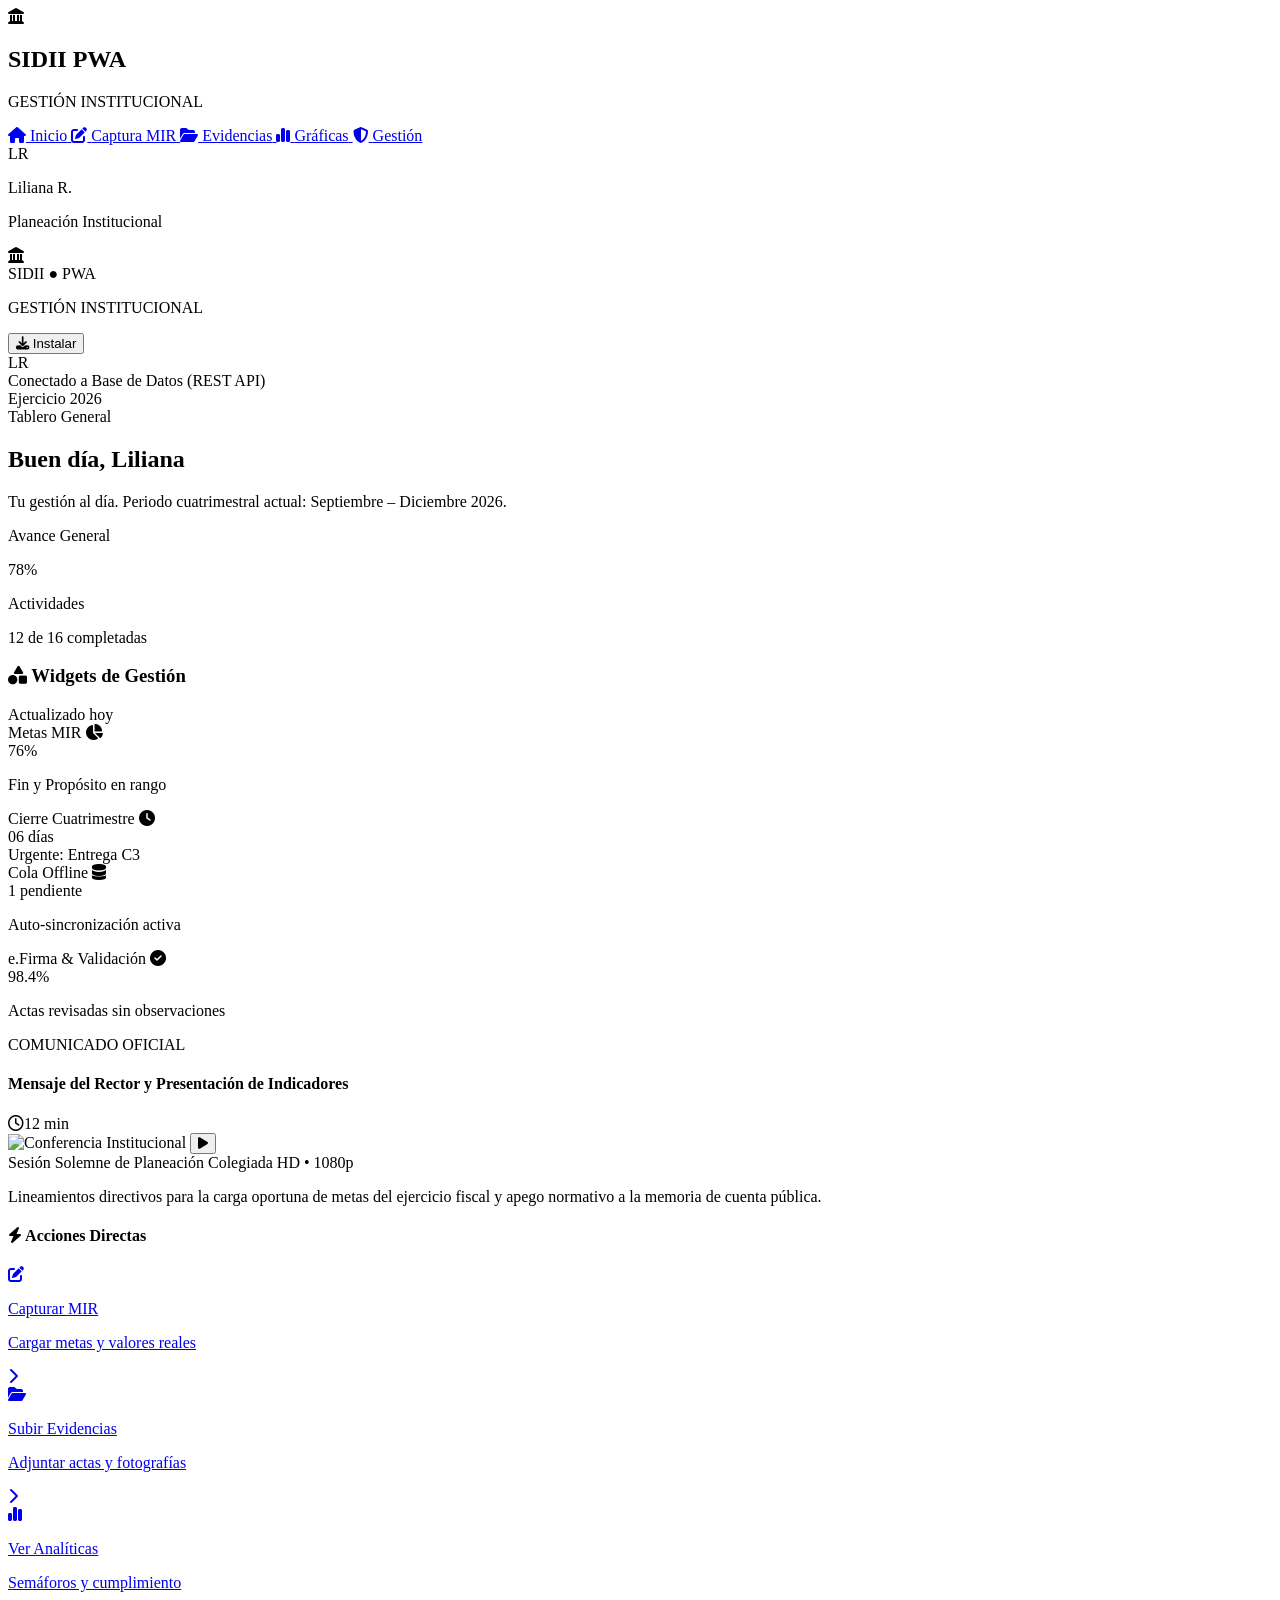
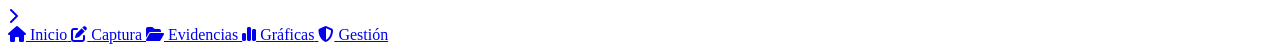
==== pages/index.html @ 5052a7c9 "Frontend inicial" ====
<!DOCTYPE html>
<html lang="es">
<head>
  <meta charset="UTF-8" />
  <meta name="viewport" content="width=device-width, initial-scale=1.0, maximum-scale=1.0, user-scalable=no" />
  <title>SIDII - Inicio Institucional</title>
  <meta name="mobile-web-app-capable" content="yes" />
  <!-- PWA Manifest & Colores -->
  <link rel="manifest" href="../manifest.json" />
  <meta name="theme-color" content="#7a0c16" />
  <meta name="apple-mobile-web-app-capable" content="yes" />
  <meta name="apple-mobile-web-app-status-bar-style" content="black-translucent" />

  <!-- Estilos y Librerías -->
   
  <script src="https://cdn.tailwindcss.com"></script>
  <link href="https://cdnjs.cloudflare.com/ajax/libs/font-awesome/6.4.0/css/all.min.css" rel="stylesheet" />
</head>

<body class="bg-[#f8f9fa] text-slate-800 font-sans antialiased min-h-screen flex flex-col lg:flex-row">

  <!-- ========================================================
       SIDEBAR ESCRITORIO (Visible en lg: >= 1024px)
       ======================================================== -->
  <aside class="hidden lg:flex lg:w-64 bg-[#7a0c16] text-white flex-col justify-between shrink-0 h-screen sticky top-0 p-5 shadow-xl">
    <div>
      <div class="flex items-center gap-3 pb-6 border-b border-white/15">
        <div class="w-10 h-10 rounded-xl bg-white/10 flex items-center justify-center text-white text-lg font-bold">
          <i class="fa-solid fa-landmark"></i>
        </div>
        <div>
          <h1 class="font-bold text-lg leading-tight tracking-wide">SIDII PWA</h1>
          <p class="text-xs text-rose-200">GESTIÓN INSTITUCIONAL</p>
        </div>
      </div>

      <nav class="mt-6 flex flex-col gap-1.5">
        <a href="index.html" class="flex items-center gap-3 px-4 py-3 rounded-xl bg-white/20 text-white font-medium shadow-sm transition">
          <i class="fa-solid fa-house"></i> <span>Inicio</span>
        </a>
        <a href="captura.html" class="flex items-center gap-3 px-4 py-3 rounded-xl hover:bg-white/10 text-rose-100 transition">
          <i class="fa-solid fa-pen-to-square"></i> <span>Captura MIR</span>
        </a>
        <a href="evidencias.html" class="flex items-center gap-3 px-4 py-3 rounded-xl hover:bg-white/10 text-rose-100 transition">
          <i class="fa-solid fa-folder-open"></i> <span>Evidencias</span>
        </a>
        <a href="graficas.html" class="flex items-center gap-3 px-4 py-3 rounded-xl hover:bg-white/10 text-rose-100 transition">
          <i class="fa-solid fa-chart-simple"></i> <span>Gráficas</span>
        </a>
        <a href="gestion.html" class="flex items-center gap-3 px-4 py-3 rounded-xl hover:bg-white/10 text-rose-100 transition">
          <i class="fa-solid fa-shield-halved"></i> <span>Gestión</span>
        </a>
      </nav>
    </div>

    <div class="pt-4 border-t border-white/15 flex items-center gap-3">
      <div class="w-10 h-10 rounded-full bg-white/20 flex items-center justify-center font-bold text-sm">LR</div>
      <div class="overflow-hidden">
        <p class="text-sm font-semibold truncate">Liliana R.</p>
        <p class="text-xs text-rose-200 truncate">Planeación Institucional</p>
      </div>
    </div>
  </aside>

  <!-- ========================================================
       CONTENIDO PRINCIPAL
       ======================================================== -->
  <main class="flex-1 flex flex-col min-w-0 pb-24 lg:pb-10">

    <!-- Topbar Móvil -->
    <header class="lg:hidden bg-[#7a0c16] text-white px-5 py-3.5 flex items-center justify-between sticky top-0 z-30 shadow-md">
      <div class="flex items-center gap-3">
        <div class="w-8 h-8 rounded-lg bg-white/15 flex items-center justify-center text-sm">
          <i class="fa-solid fa-landmark"></i>
        </div>
        <div>
          <div class="flex items-center gap-1.5">
            <span class="font-bold text-sm tracking-wider">SIDII</span>
            <span class="text-[9px] bg-emerald-500/20 text-emerald-300 font-semibold px-1.5 py-0.5 rounded-full">● PWA</span>
          </div>
          <p class="text-[9px] text-rose-200">GESTIÓN INSTITUCIONAL</p>
        </div>
      </div>
      <div class="flex items-center gap-2.5">
        <button id="btn-pwa-install" class="hidden px-2 py-1 bg-white/20 text-[10px] rounded-lg text-white font-medium">
          <i class="fa-solid fa-download mr-1"></i> Instalar
        </button>
        <div class="w-7 h-7 rounded-full bg-white text-[#7a0c16] font-bold text-xs flex items-center justify-center shadow">
          LR
        </div>
      </div>
    </header>

    <div class="px-4 lg:px-8 py-5 max-w-5xl mx-auto w-full space-y-6">

      <!-- Estado de Red y Sincronización -->
      <div class="flex items-center justify-between bg-white px-4 py-2.5 rounded-xl border border-slate-200 shadow-sm text-xs">
        <div class="network-status-badge flex items-center gap-2">
          <span class="w-2.5 h-2.5 rounded-full bg-emerald-500 animate-pulse"></span>
          <span class="text-xs font-semibold text-emerald-800">Conectado a Base de Datos (REST API)</span>
        </div>
        <span class="text-slate-400 text-[11px] font-mono">Ejercicio 2026</span>
      </div>

      <!-- Banner de Bienvenida -->
      <div class="bg-gradient-to-r from-[#7a0c16] to-[#50060e] text-white p-6 rounded-2xl shadow-lg relative overflow-hidden flex flex-col md:flex-row md:items-center md:justify-between gap-4">
        <div>
          <span class="text-[11px] font-semibold text-rose-200 uppercase tracking-wider">Tablero General</span>
          <h2 class="text-2xl font-bold font-serif mt-1">Buen día, Liliana</h2>
          <p class="text-xs text-rose-100 mt-1 max-w-md">Tu gestión al día. Periodo cuatrimestral actual: Septiembre – Diciembre 2026.</p>
        </div>
        <div class="bg-white/10 backdrop-blur-sm border border-white/15 px-5 py-3 rounded-xl flex items-center gap-4 shrink-0">
          <div>
            <p class="text-[11px] text-rose-200">Avance General</p>
            <p class="text-2xl font-bold">78%</p>
          </div>
          <div class="text-right border-l border-white/20 pl-4">
            <p class="text-[11px] text-rose-200">Actividades</p>
            <p class="text-xs font-semibold">12 de 16 completadas</p>
          </div>
        </div>
      </div>

      <!-- Sección de Widgets Interactivos -->
      <section>
        <div class="flex items-center justify-between mb-3">
          <h3 class="font-bold text-sm text-slate-800 flex items-center gap-2">
            <i class="fa-solid fa-shapes text-rose-800"></i> Widgets de Gestión
          </h3>
          <span class="text-[11px] text-slate-400">Actualizado hoy</span>
        </div>

        <div class="grid grid-cols-1 sm:grid-cols-2 lg:grid-cols-4 gap-4">
          <!-- Widget 1: Cumplimiento MIR -->
          <div class="bg-white p-4 rounded-xl border border-slate-200/90 shadow-sm">
            <div class="flex items-center justify-between text-xs text-slate-500 mb-2">
              <span>Metas MIR</span>
              <i class="fa-solid fa-chart-pie text-rose-800"></i>
            </div>
            <div class="text-xl font-bold text-slate-800">76%</div>
            <div class="w-full bg-slate-100 h-1.5 rounded-full mt-2 overflow-hidden">
              <div class="bg-[#7a0c16] h-full rounded-full" style="width: 76%"></div>
            </div>
            <p class="text-[10px] text-slate-400 mt-2">Fin y Propósito en rango</p>
          </div>

          <!-- Widget 2: Alertas de Entrega -->
          <div class="bg-white p-4 rounded-xl border border-slate-200/90 shadow-sm">
            <div class="flex items-center justify-between text-xs text-slate-500 mb-2">
              <span>Cierre Cuatrimestre</span>
              <i class="fa-solid fa-clock text-amber-600"></i>
            </div>
            <div class="text-xl font-bold text-slate-800">06 <span class="text-xs font-normal text-slate-500">días</span></div>
            <span class="inline-block mt-2 text-[10px] bg-amber-50 text-amber-800 px-2 py-0.5 rounded font-medium">Urgente: Entrega C3</span>
          </div>

          <!-- Widget 3: Cola de Sincronización -->
          <div class="bg-white p-4 rounded-xl border border-slate-200/90 shadow-sm">
            <div class="flex items-center justify-between text-xs text-slate-500 mb-2">
              <span>Cola Offline</span>
              <i class="fa-solid fa-database text-blue-600"></i>
            </div>
            <div class="text-xl font-bold text-slate-800">1 <span class="text-xs font-normal text-slate-500">pendiente</span></div>
            <p class="text-[10px] text-blue-600 mt-2 font-medium">Auto-sincronización activa</p>
          </div>

          <!-- Widget 4: Validación Institucional -->
          <div class="bg-white p-4 rounded-xl border border-slate-200/90 shadow-sm">
            <div class="flex items-center justify-between text-xs text-slate-500 mb-2">
              <span>e.Firma & Validación</span>
              <i class="fa-solid fa-circle-check text-emerald-600"></i>
            </div>
            <div class="text-xl font-bold text-slate-800">98.4%</div>
            <p class="text-[10px] text-emerald-700 mt-2 font-medium">Actas revisadas sin observaciones</p>
          </div>
        </div>
      </section>

      <!-- Grid de 2 Columnas: Video Institucional y Acciones Rápidas -->
      <div class="grid grid-cols-1 lg:grid-cols-3 gap-6">

        <!-- Columna Izquierda: Video del Rector -->
        <div class="lg:col-span-2 bg-white p-5 rounded-2xl border border-slate-200/90 shadow-sm space-y-3">
          <div class="flex items-center justify-between">
            <div>
              <span class="text-[10px] font-bold text-rose-800 uppercase tracking-wide">COMUNICADO OFICIAL</span>
              <h4 class="font-bold text-sm text-slate-900">Mensaje del Rector y Presentación de Indicadores</h4>
            </div>
            <span class="text-[11px] text-slate-400"><i class="fa-regular fa-clock mr-1"></i>12 min</span>
          </div>

          <!-- Contenedor de Video -->
          <div class="relative w-full aspect-video bg-slate-900 rounded-xl overflow-hidden flex items-center justify-center shadow-inner group">
            <img src="https://images.unsplash.com/photo-1544531586-fde5298cdd40?auto=format&fit=crop&w=1000&q=80" alt="Conferencia Institucional" class="absolute inset-0 w-full h-full object-cover opacity-60" />
            <button class="relative z-10 w-14 h-14 rounded-full bg-[#7a0c16]/90 text-white flex items-center justify-center text-xl shadow-lg group-hover:scale-110 transition">
              <i class="fa-solid fa-play ml-1"></i>
            </button>
            <div class="absolute bottom-3 left-3 right-3 text-white text-xs z-10 flex justify-between bg-black/40 backdrop-blur-sm px-3 py-1.5 rounded-lg">
              <span>Sesión Solemne de Planeación Colegiada</span>
              <span class="font-mono text-[11px]">HD • 1080p</span>
            </div>
          </div>

          <p class="text-xs text-slate-500 leading-relaxed">
            Lineamientos directivos para la carga oportuna de metas del ejercicio fiscal y apego normativo a la memoria de cuenta pública.
          </p>
        </div>

        <!-- Columna Derecha: Acciones Rápidas PWA -->
        <div class="bg-white p-5 rounded-2xl border border-slate-200/90 shadow-sm space-y-4">
          <h4 class="font-bold text-sm text-slate-900 flex items-center gap-2">
            <i class="fa-solid fa-bolt text-rose-800"></i> Acciones Directas
          </h4>

          <div class="space-y-2.5">
            <a href="captura.html" class="flex items-center justify-between p-3 rounded-xl bg-slate-50 hover:bg-rose-50/60 border border-slate-200/80 transition">
              <div class="flex items-center gap-3">
                <div class="w-9 h-9 rounded-lg bg-rose-100 text-rose-800 flex items-center justify-center text-sm">
                  <i class="fa-solid fa-pen-to-square"></i>
                </div>
                <div>
                  <p class="text-xs font-semibold text-slate-800">Capturar MIR</p>
                  <p class="text-[10px] text-slate-400">Cargar metas y valores reales</p>
                </div>
              </div>
              <i class="fa-solid fa-chevron-right text-xs text-slate-400"></i>
            </a>

            <a href="evidencias.html" class="flex items-center justify-between p-3 rounded-xl bg-slate-50 hover:bg-rose-50/60 border border-slate-200/80 transition">
              <div class="flex items-center gap-3">
                <div class="w-9 h-9 rounded-lg bg-slate-200 text-slate-700 flex items-center justify-center text-sm">
                  <i class="fa-solid fa-folder-open"></i>
                </div>
                <div>
                  <p class="text-xs font-semibold text-slate-800">Subir Evidencias</p>
                  <p class="text-[10px] text-slate-400">Adjuntar actas y fotografías</p>
                </div>
              </div>
              <i class="fa-solid fa-chevron-right text-xs text-slate-400"></i>
            </a>

            <a href="graficas.html" class="flex items-center justify-between p-3 rounded-xl bg-slate-50 hover:bg-rose-50/60 border border-slate-200/80 transition">
              <div class="flex items-center gap-3">
                <div class="w-9 h-9 rounded-lg bg-slate-200 text-slate-700 flex items-center justify-center text-sm">
                  <i class="fa-solid fa-chart-simple"></i>
                </div>
                <div>
                  <p class="text-xs font-semibold text-slate-800">Ver Analíticas</p>
                  <p class="text-[10px] text-slate-400">Semáforos y cumplimiento</p>
                </div>
              </div>
              <i class="fa-solid fa-chevron-right text-xs text-slate-400"></i>
            </a>
          </div>
        </div>

      </div>

    </div>
  </main>

  <!-- ========================================================
       BOTTOM TAB BAR (Exclusivo Móvil, lg:hidden)
       ======================================================== -->
  <nav class="lg:hidden fixed bottom-0 left-0 right-0 bg-white border-t border-slate-200 px-3 py-2 flex items-center justify-around z-40 shadow-lg">
    <a href="index.html" class="flex flex-col items-center text-xs font-semibold text-rose-800">
      <i class="fa-solid fa-house text-lg"></i>
      <span class="text-[10px] mt-0.5">Inicio</span>
    </a>
    <a href="captura.html" class="flex flex-col items-center text-xs text-slate-400 hover:text-slate-600">
      <i class="fa-solid fa-pen-to-square text-lg"></i>
      <span class="text-[10px] mt-0.5">Captura</span>
    </a>
    <a href="evidencias.html" class="flex flex-col items-center text-xs text-slate-400 hover:text-slate-600">
      <i class="fa-solid fa-folder-open text-lg"></i>
      <span class="text-[10px] mt-0.5">Evidencias</span>
    </a>
    <a href="graficas.html" class="flex flex-col items-center text-xs text-slate-400 hover:text-slate-600">
      <i class="fa-solid fa-chart-simple text-lg"></i>
      <span class="text-[10px] mt-0.5">Gráficas</span>
    </a>
    <a href="gestion.html" class="flex flex-col items-center text-xs text-slate-400 hover:text-slate-600">
      <i class="fa-solid fa-shield-halved text-lg"></i>
      <span class="text-[10px] mt-0.5">Gestión</span>
    </a>
  </nav>

  <!-- Script global PWA -->
  <script src="../app.js"></script>

</body>
</html>
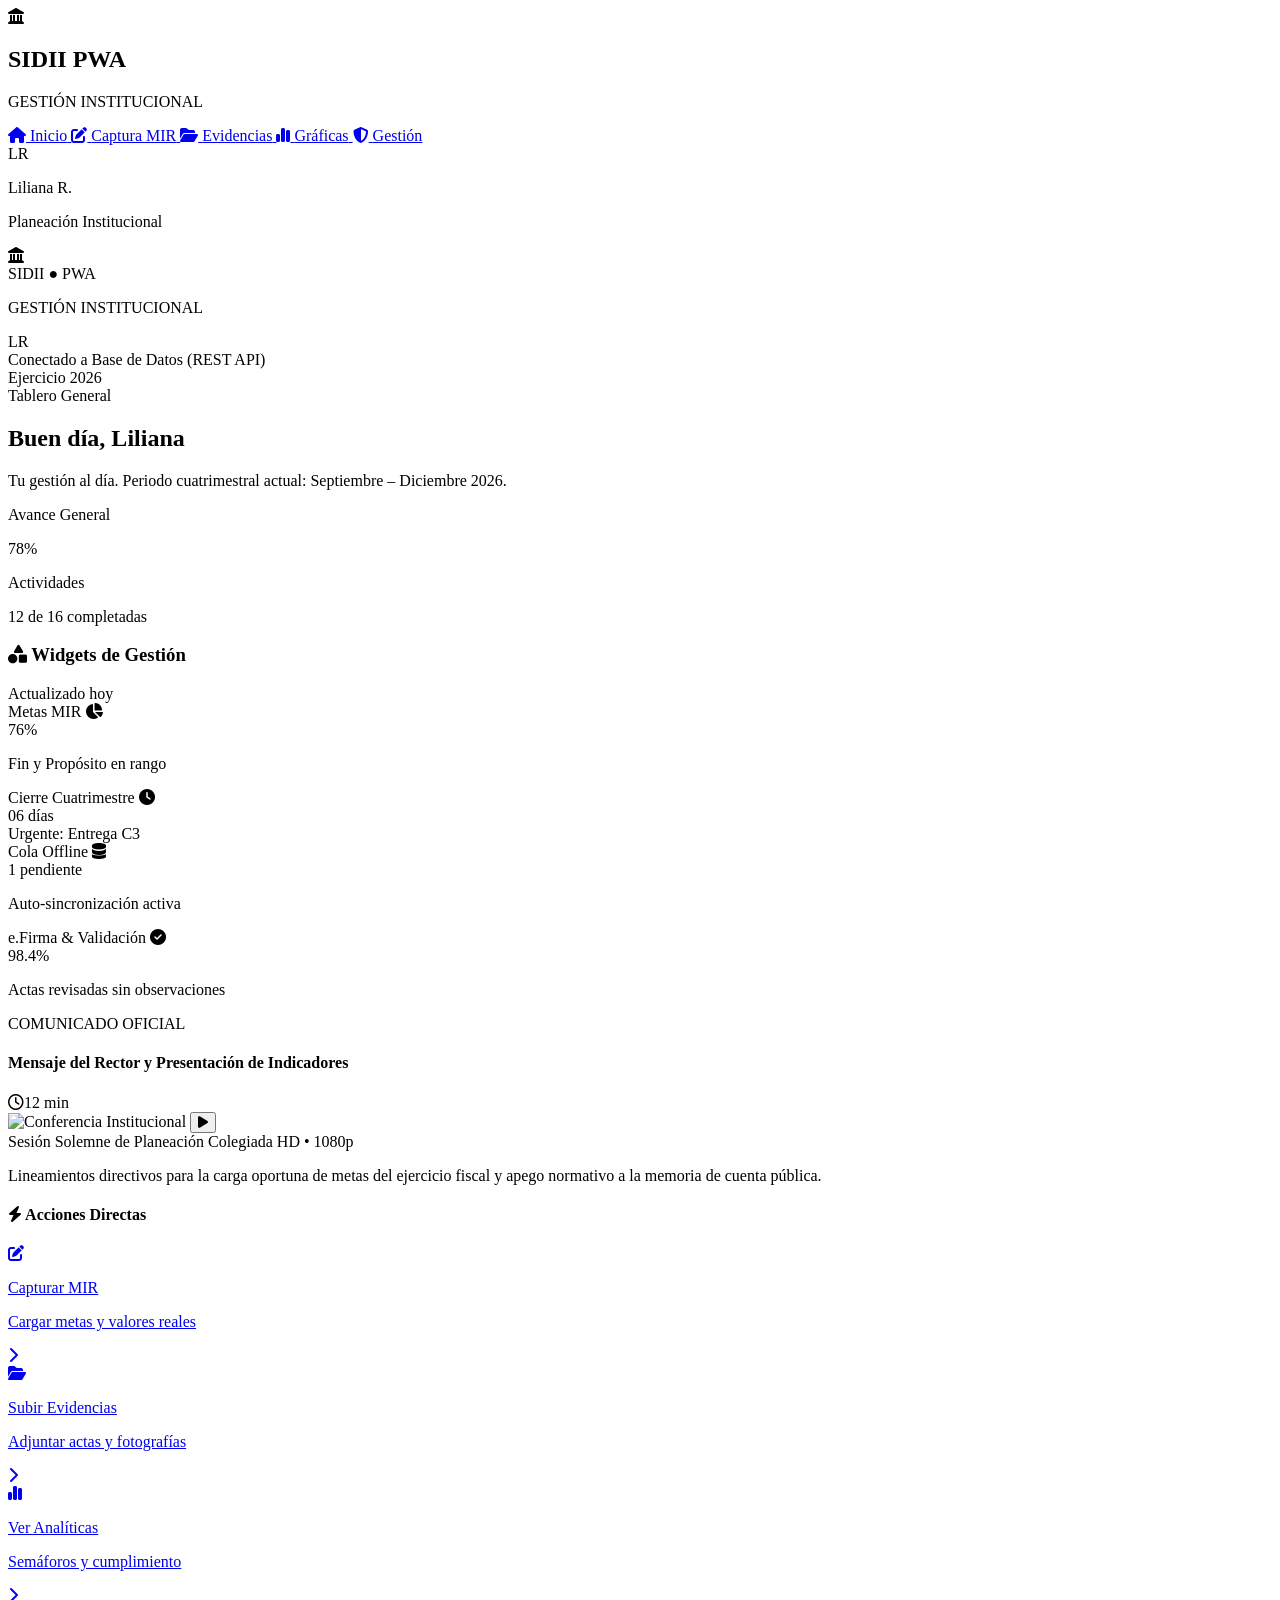
==== commit 0ffea367: "nuevos campos" ====
--- a/pages/index.html
+++ b/pages/index.html
@@ -82,7 +82,7 @@
         </div>
       </div>
       <div class="flex items-center gap-2.5">
-        <button id="btn-pwa-install" class="hidden px-2 py-1 bg-white/20 text-[10px] rounded-lg text-white font-medium">
+        <button id="btn-pwa-install" hidden class="px-2 py-1 bg-white/20 text-[10px] rounded-lg text-white font-medium">
           <i class="fa-solid fa-download mr-1"></i> Instalar
         </button>
         <div class="w-7 h-7 rounded-full bg-white text-[#7a0c16] font-bold text-xs flex items-center justify-center shadow">
@@ -93,11 +93,14 @@
 
     <div class="px-4 lg:px-8 py-5 max-w-5xl mx-auto w-full space-y-6">
 
-      <!-- Estado de Red y Sincronización -->
+      <!-- Estado de Red y Sincronización
+           (app.js muestra la variante "online" u "offline") -->
       <div class="flex items-center justify-between bg-white px-4 py-2.5 rounded-xl border border-slate-200 shadow-sm text-xs">
         <div class="network-status-badge flex items-center gap-2">
-          <span class="w-2.5 h-2.5 rounded-full bg-emerald-500 animate-pulse"></span>
-          <span class="text-xs font-semibold text-emerald-800">Conectado a Base de Datos (REST API)</span>
+          <span class="w-2.5 h-2.5 rounded-full bg-emerald-500 animate-pulse" data-grupo="red" data-variante="online"></span>
+          <span class="w-2.5 h-2.5 rounded-full bg-amber-500" data-grupo="red" data-variante="offline" hidden></span>
+          <span class="text-xs font-semibold text-emerald-800" data-grupo="red" data-variante="online">Conectado a Base de Datos (REST API)</span>
+          <span class="text-xs font-semibold text-amber-800" data-grupo="red" data-variante="offline" hidden>Sin conexión • Trabajando en modo offline</span>
         </div>
         <span class="text-slate-400 text-[11px] font-mono">Ejercicio 2026</span>
       </div>
@@ -121,7 +124,9 @@
         </div>
       </div>
 
-      <!-- Sección de Widgets Interactivos -->
+      <!-- Sección de Widgets Interactivos
+           Cada estado de un widget (colores y textos) está escrito aquí;
+           js/inicio.js solo decide cuál variante se muestra. -->
       <section>
         <div class="flex items-center justify-between mb-3">
           <h3 class="font-bold text-sm text-slate-800 flex items-center gap-2">
@@ -137,31 +142,45 @@
               <span>Metas MIR</span>
               <i class="fa-solid fa-chart-pie text-rose-800"></i>
             </div>
-            <div class="text-xl font-bold text-slate-800">76%</div>
+            <div id="widget-mir-valor" class="text-xl font-bold text-slate-800">76%</div>
             <div class="w-full bg-slate-100 h-1.5 rounded-full mt-2 overflow-hidden">
-              <div class="bg-[#7a0c16] h-full rounded-full" style="width: 76%"></div>
+              <div id="widget-mir-barra" class="bg-[#7a0c16] h-full rounded-full" style="width: 76%"></div>
             </div>
             <p class="text-[10px] text-slate-400 mt-2">Fin y Propósito en rango</p>
           </div>
 
-          <!-- Widget 2: Alertas de Entrega -->
+          <!-- Widget 2: Alertas de Entrega (variantes: urgente / entiempo / cerrado) -->
           <div class="bg-white p-4 rounded-xl border border-slate-200/90 shadow-sm">
             <div class="flex items-center justify-between text-xs text-slate-500 mb-2">
               <span>Cierre Cuatrimestre</span>
               <i class="fa-solid fa-clock text-amber-600"></i>
             </div>
-            <div class="text-xl font-bold text-slate-800">06 <span class="text-xs font-normal text-slate-500">días</span></div>
-            <span class="inline-block mt-2 text-[10px] bg-amber-50 text-amber-800 px-2 py-0.5 rounded font-medium">Urgente: Entrega C3</span>
-          </div>
-
-          <!-- Widget 3: Cola de Sincronización -->
+            <div class="text-xl font-bold text-slate-800"><span id="widget-dias-valor">06</span> <span class="text-xs font-normal text-slate-500">días</span></div>
+            <div data-grupo="cierre" data-variante="urgente">
+              <span class="inline-block mt-2 text-[10px] bg-amber-50 text-amber-800 px-2 py-0.5 rounded font-medium">Urgente: Entrega C3</span>
+            </div>
+            <div data-grupo="cierre" data-variante="entiempo" hidden>
+              <span class="inline-block mt-2 text-[10px] bg-emerald-50 text-emerald-800 px-2 py-0.5 rounded font-medium">En tiempo: Entrega C3</span>
+            </div>
+            <div data-grupo="cierre" data-variante="cerrado" hidden>
+              <span class="inline-block mt-2 text-[10px] bg-rose-50 text-rose-800 px-2 py-0.5 rounded font-medium">Cuatrimestre cerrado</span>
+            </div>
+          </div>
+
+          <!-- Widget 3: Cola de Sincronización (variantes: online-vacia / online-pendientes / offline) -->
           <div class="bg-white p-4 rounded-xl border border-slate-200/90 shadow-sm">
             <div class="flex items-center justify-between text-xs text-slate-500 mb-2">
               <span>Cola Offline</span>
               <i class="fa-solid fa-database text-blue-600"></i>
             </div>
-            <div class="text-xl font-bold text-slate-800">1 <span class="text-xs font-normal text-slate-500">pendiente</span></div>
-            <p class="text-[10px] text-blue-600 mt-2 font-medium">Auto-sincronización activa</p>
+            <div class="text-xl font-bold text-slate-800">
+              <span id="widget-cola-valor">1</span>
+              <span class="text-xs font-normal text-slate-500" data-grupo="cola-unidad" data-variante="uno">pendiente</span>
+              <span class="text-xs font-normal text-slate-500" data-grupo="cola-unidad" data-variante="otros" hidden>pendientes</span>
+            </div>
+            <p class="text-[10px] text-blue-600 mt-2 font-medium" data-grupo="cola" data-variante="online-vacia">Auto-sincronización activa</p>
+            <p class="text-[10px] text-blue-600 mt-2 font-medium" data-grupo="cola" data-variante="online-pendientes" hidden>Se enviarán automáticamente</p>
+            <p class="text-[10px] text-amber-600 mt-2 font-medium" data-grupo="cola" data-variante="offline" hidden>Sin conexión: se guardan en este dispositivo</p>
           </div>
 
           <!-- Widget 4: Validación Institucional -->
@@ -285,8 +304,10 @@
     </a>
   </nav>
 
-  <!-- Script global PWA -->
+  <!-- Scripts: global, base local offline y lógica de esta pantalla (en ese orden) -->
   <script src="../app.js"></script>
+  <script src="../js/db.js"></script>
+  <script src="../js/inicio.js"></script>
 
 </body>
 </html>
